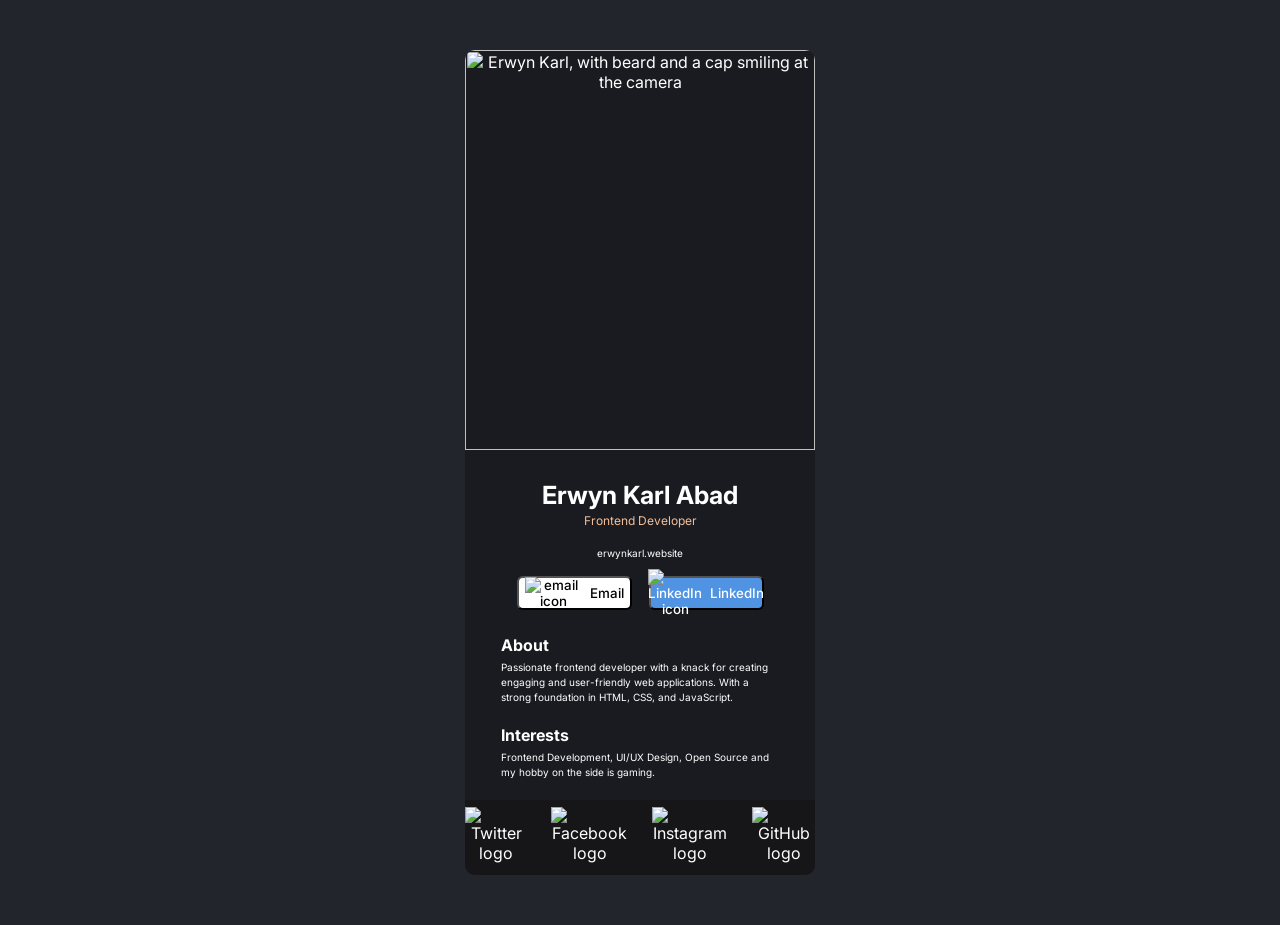
==== index.html @ 8658417f "Update and rename ScrimbaSoloDigitalCardFigma.html to index.html" ====
<html>

<head>
    <link rel="preconnect" href="https://fonts.googleapis.com">
    <link rel="preconnect" href="https://fonts.gstatic.com" crossorigin>
    <link
        href="https://fonts.googleapis.com/css2?family=Bebas+Neue&family=Happy+Monkey&family=Inter:ital,opsz,wght@0,14..32,100..900;1,14..32,100..900&family=Orbitron:wght@400..900&display=swap"
        rel="stylesheet">
    <link rel="stylesheet" href="soloDigitalBusinessCardSCrimba.css">
    <meta charset="UTF-8">
    <meta name="viewport" content="width=device-width, initial-scale=1.0">
    <style>
    
    </style>
</head>

<body>
    <div class="card-container">
        <div class="img-wrapper">
            <img src="../img/erwyn.jpg" alt="Erwyn Karl, with beard and a cap smiling at the camera"
                class="profile-img">
        </div>
        <h1 id="full-name">Erwyn Karl Abad</h1>
        <h2 id="job-title">Frontend Developer</h2>
        <p id="website">erwynkarl.website</p>
        <p></p>

        <div class="btn-wrapper">
            <button class="email-btn">
                <img src="../PeopleCountingApp(JS)/Mail.png" alt="email icon" class="email-img">
                <span>Email</span>
            </button>
            <button class="linkedin-btn">
                <img src="../PeopleCountingApp(JS)/LinkedIn.png" alt="LinkedIn icon" class="linkedin-img">
                <span>LinkedIn</span>
            </button>
        </div>

        <h3>About</h3>
        <p>Passionate frontend developer with a knack for creating engaging and user-friendly web applications. With a
            strong foundation in HTML, CSS, and JavaScript.  
        </p>

        <h3>Interests</h3>
        <p>Frontend Development, UI/UX Design, Open Source and my hobby on the side is gaming.</p>

        <div class="logo-wrapper">
            <img src="../PeopleCountingApp(JS)/Twitter Icon.png" 
            alt="Twitter logo" class="twitter-logo">
            <img src="../PeopleCountingApp(JS)/Facebook Icon.png" 
            alt="Facebook logo" class="facebook-logo">
            <img src="../PeopleCountingApp(JS)/Instagram Icon.png" 
            alt="Instagram logo" class="instagram-logo">
            <img src="../PeopleCountingApp(JS)/GitHub Icon.png" 
            alt="GitHub logo" class="github-logo">
        </div>

    </div>


</body>

</html>
---- soloDigitalBusinessCardSCrimba.css ----
body {
            background-color: #23252c;
            color: white;
            text-align: center;
            font-family: 'Inter';
            font-optical-sizing: auto;
            font-weight: 400;
            font-style: normal;
        }

        .profile-img {
            width: 100%;
            height: 400px;
            padding-bottom: 10px;

        }

        .card-container {
            background-color: #1A1B21;
            width: 350px;
            margin: 50px auto;
            border-radius: 10px;
            overflow: hidden;


        }

        #full-name {
            font-weight: 700;
            margin-top: 20px;
            margin-bottom: 0;
            font-size: 25px;
            
        }

        #job-title {
            color: #F3BF99;
            font-size: 12px;
            margin-top: 3px;
            margin-bottom: 10px;
            font-weight: 400;
            padding-bottom: 8px;
        }

        p {
            font-size: 12px;
            text-align: left;
               font-size: 10px;
            margin: 0px 36px 0 36px;
            line-height: 1.5;

        }

.btn-wrapper {
    display: flex;
    justify-content: center;
    padding: 5px;
    gap: 17px;
}
        .email-btn, .linkedin-btn {
            background-color: white;
            width: 115px;
            height: 34px;
            border-radius: 6px;
            margin-top: 10px;
            font-family: 'Inter';
            font-weight: 500;
            display: flex;
            align-items: center;
            justify-content: center;
            gap: 8px;

        }

        .linkedin-btn {
            background-color: #5093E2;
          
            color: white;


        }

        .email-icon,
        .linkedin-icon {
   
        }
        .logo-wrapper {
            margin-top: 20px;
            padding-bottom: 5px;
            display: flex;
            justify-content: center;
            align-items: center;
            flex-direction: row;
            gap: 24px;
            background-color: #161619;
            width: 350px;
            height: 70px;
        }
        #website {
            text-align: center;
        }
        h3 {
            text-align: left;
            margin-left: 36px;
            margin-top: 20px;
            margin-bottom: 5px;
            font-size: 16px;
        }
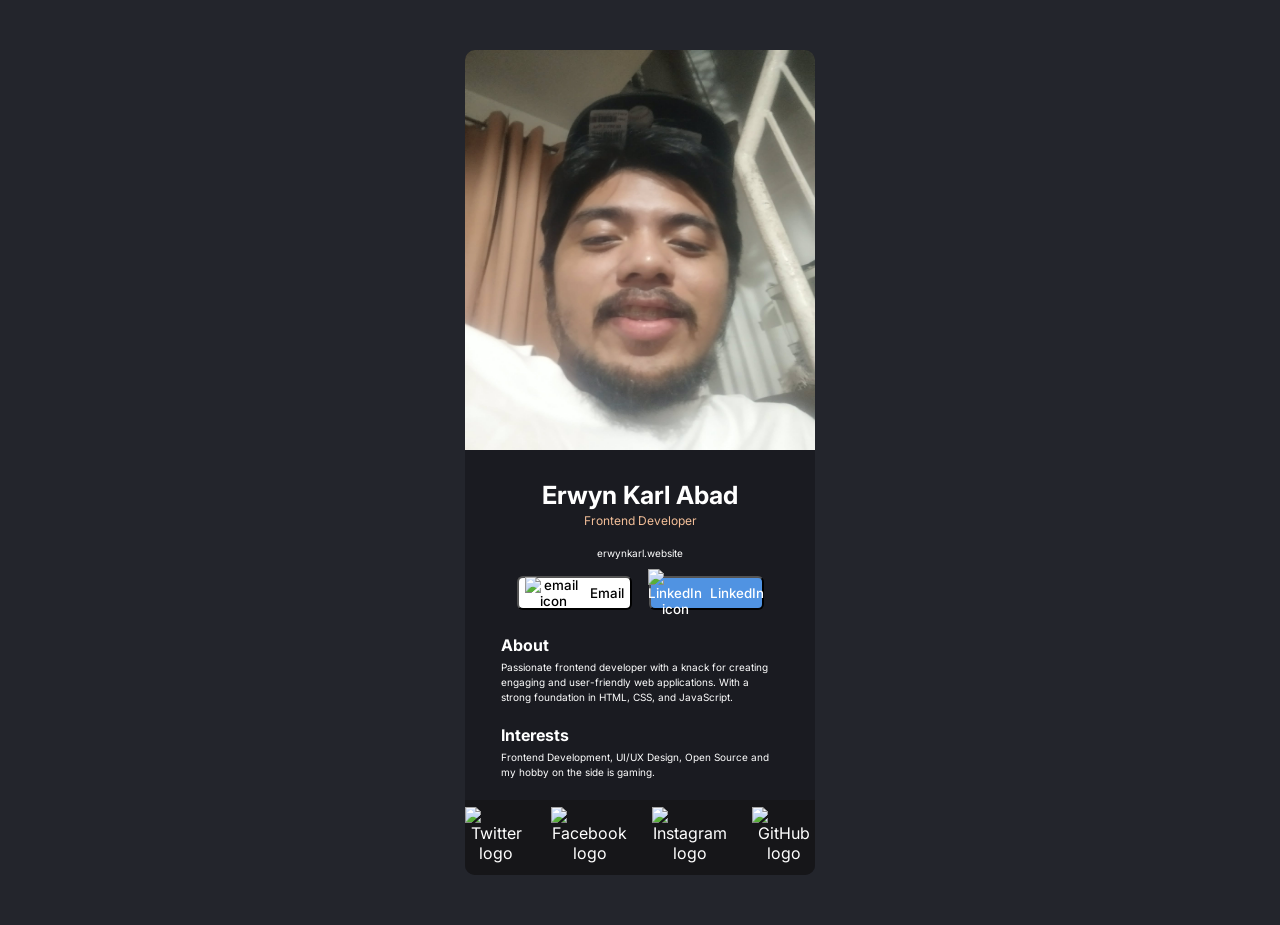
==== commit abbd65e6: "Update index.html" ====
--- a/index.html
+++ b/index.html
@@ -17,7 +17,7 @@
 <body>
     <div class="card-container">
         <div class="img-wrapper">
-            <img src="../img/erwyn.jpg" alt="Erwyn Karl, with beard and a cap smiling at the camera"
+            <img src="erwyn.jpg" alt="Erwyn Karl, with beard and a cap smiling at the camera"
                 class="profile-img">
         </div>
         <h1 id="full-name">Erwyn Karl Abad</h1>
@@ -61,3 +61,4 @@
 </body>
 
 </html>
+
